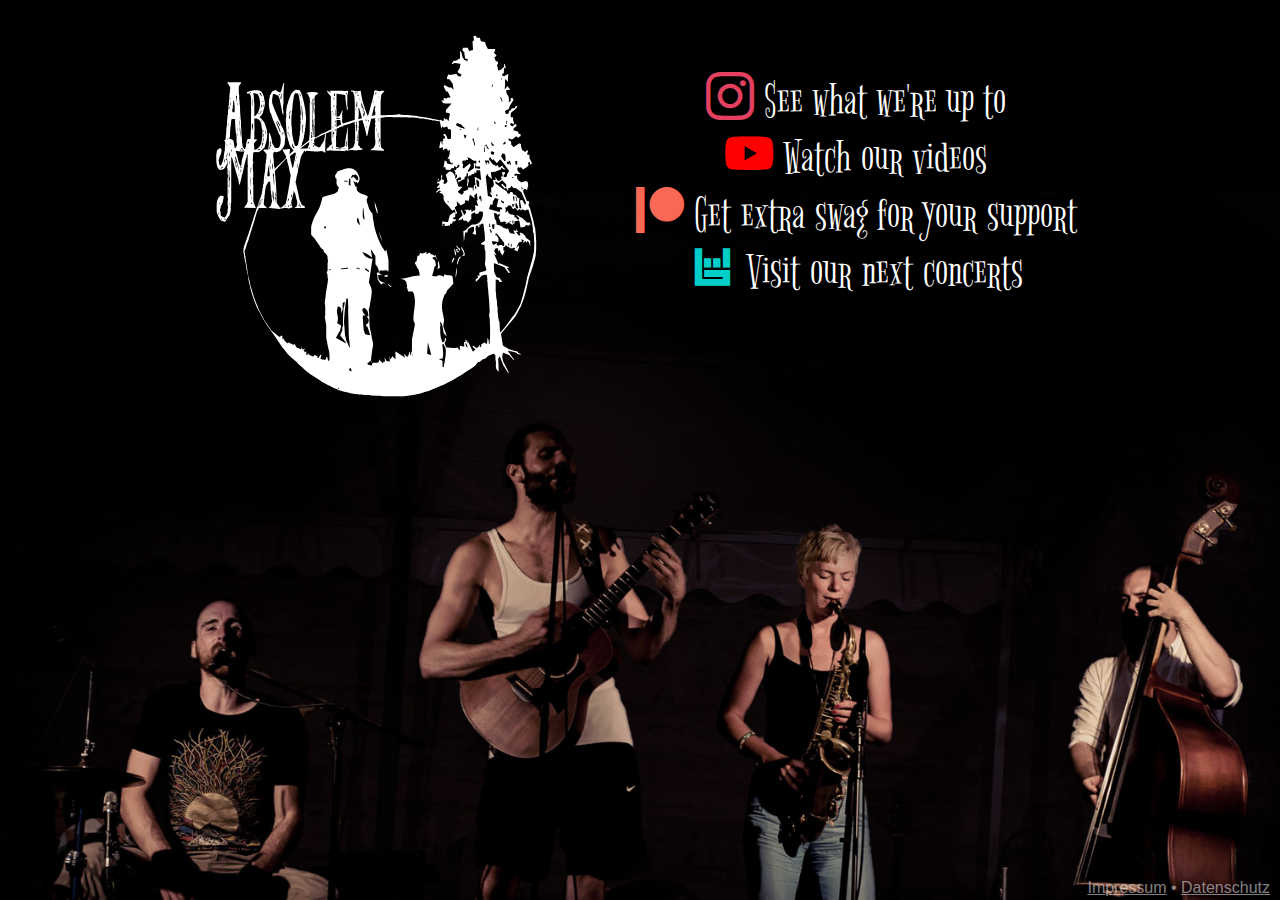
==== index.html @ 56ebdd49 "removed discord link from index" ====
<!doctype html>
<html>

<head>
  <meta charset="utf-8">
  <meta http-equiv="x-ua-compatible" content="ie=edge">
  <title>Absolem Max</title>
  <meta name="theme-color" content="#000">
  <meta name="viewport" content="width=device-width, initial-scale=1.0">
  <link rel="stylesheet" href="./style.css" media="screen" type="text/css" />
  <link rel="shortcut icon" href="./assets/favicon.png" />

  <meta property="og:type" content="website" />
  <meta property="og:site_name" content="Absolem Max" />
  <meta property="og:title" content="Absolem Max" />
  <meta property="og:image" content="https://absolem-max.com/assets/og_banner.png">
  <meta property="og:image:width" content="1200">
  <meta property="og:image:height" content="630">
  <meta property="og:image:type" content="image/png">
  <meta property="og:image" content="https://absolem-max.com/assets/og_banner_h.png">
  <meta property="og:image:width" content="1200">
  <meta property="og:image:height" content="802">
  <meta property="og:image:type" content="image/png">
  <meta property="og:image" content="https://absolem-max.com/assets/og_banner_q.png">
  <meta property="og:image:width" content="800">
  <meta property="og:image:height" content="800">
  <meta property="og:image:type" content="image/png">
  <meta property="og:email" content="info@absolem-max.com" />
  <meta property="og:url" content="https://absolem-max.com">

  <meta property="og:description" content="Finest handmade soul music" />
  <meta name="description" content="Finest handmade soul music">
  <meta name="twitter:description" content="Finest handmade soul music" <meta name="twitter:card" content="summary" />
  <meta name="twitter:title" content="Absolem Max" />
  <meta name="twitter:image:width" content="750" />
  <meta name="twitter:image:height" content="560" />
  <meta name="twitter:image" content="https://absolem-max.com/assets/bg_twitter.png" />

</head>

<body class="bg">
  <div class="wrap">
    <h1 class="logo">
      <img src="assets/logo_normal_white.svg" alt="Absolem Max" />
    </h1>

    <div class="links">
      <div>
        <a class="ctlink instagram" href="https://www.instagram.com/absolem_max/">
          <span class="icon-instagram"></span> See what we're up to</a>
      </div>
      <div>
        <a class="ctlink youtube" href="https://www.youtube.com/channel/UCwCy5fChKTUPEwrTemwY-QQ">
          <span class="icon-youtube"></span> Watch our videos</a>
      </div>
      <div>
        <a class="ctlink patreon" href="https://www.patreon.com/absolem_max">
          <span class="icon-patreon"></span> Get extra swag for your support</a>
      </div>
      <div>
        <a class="ctlink bandsintown" href="https://www.bandsintown.com/AbsolemMax">
          <span class="icon-bandsintown"></span>
          </span> Visit our next concerts</a>
      </div>
    </div>
    <div class="footer">
      <a href="./impressum.html">Impressum</a> &bull;
      <a href="./datenschutz.html">Datenschutz</a>
    </div>
  </div>

</body>

</html>
---- style.css ----
/* latin-ext */
@font-face {
  font-family: "Bigelow Rules";
  font-style: normal;
  font-weight: 400;
  src: local("Bigelow Rules Regular"), local("BigelowRules-Regular"),
    url(./assets/BigelowRules-ext.woff2) format("woff2");
  unicode-range: U+0100-024F, U+0259, U+1E00-1EFF, U+2020, U+20A0-20AB,
    U+20AD-20CF, U+2113, U+2C60-2C7F, U+A720-A7FF;
}
/* latin */
@font-face {
  font-family: "Bigelow Rules";
  font-style: normal;
  font-weight: 400;
  src: local("Bigelow Rules Regular"), local("BigelowRules-Regular"),
    url(./assets/BigelowRules.woff2) format("woff2");
  unicode-range: U+0000-00FF, U+0131, U+0152-0153, U+02BB-02BC, U+02C6, U+02DA,
    U+02DC, U+2000-206F, U+2074, U+20AC, U+2122, U+2191, U+2193, U+2212, U+2215,
    U+FEFF, U+FFFD;
}
@font-face {
  font-family: "icomoon";
  src: url("assets/icomoon/fonts/icomoon.eot?ggd8ik");
  src: url("assets/icomoon/fonts/icomoon.eot?ggd8ik#iefix")
      format("embedded-opentype"),
    url("assets/icomoon/fonts/icomoon.ttf?ggd8ik") format("truetype"),
    url("assets/icomoon/fonts/icomoon.woff?ggd8ik") format("woff"),
    url("assets/icomoon/fonts/icomoon.svg?ggd8ik#icomoon") format("svg");
  font-weight: normal;
  font-style: normal;
}

[class^="icon-"],
[class*=" icon-"] {
  /* use !important to prevent issues with browser extensions that change fonts */
  font-family: "icomoon" !important;
  speak: none;
  font-style: normal;
  font-weight: normal;
  font-variant: normal;
  text-transform: none;
  line-height: 1;

  /* Better Font Rendering =========== */
  -webkit-font-smoothing: antialiased;
  -moz-osx-font-smoothing: grayscale;
}

.icon-bandsintown:before {
  content: "\e909";
  color: #00cec8;
}
.ctlink.bandsintown:focus,
.ctlink.bandsintown:active,
.ctlink.bandsintown:hover {
  color: #00cec8;
}
.icon-applemusic:before {
  content: "\e906";
}

.icon-discord:before {
  content: "\e900";
  color: #7289da;
}
.ctlink.discord:focus,
.ctlink.discord:active,
.ctlink.discord:hover {
  color: #7289da;
}
.icon-facebook:before {
  content: "\e901";
  color: #3b5998;
}
.icon-googleplay:before {
  content: "\e907";
  color: #607d8b;
}
.icon-instagram:before {
  content: "\e902";
  color: #e4405f;
}
.ctlink.instagram:focus,
.ctlink.instagram:active,
.ctlink.instagram:hover {
  color: #e4405f;
}
.icon-patreon:before {
  content: "\e903";
  color: #f96854;
}
.ctlink.patreon:focus,
.ctlink.patreon:active,
.ctlink.patreon:hover {
  color: #f96854;
}
.icon-spotify:before {
  content: "\e908";
  color: #1ed760;
}
.icon-twitter:before {
  content: "\e904";
  color: #1da1f2;
}
.icon-youtube:before {
  content: "\e905";
  color: #f00;
}
.ctlink.youtube:focus,
.ctlink.youtube:active,
.ctlink.youtube:hover {
  color: #f00;
}

html {
  height: 100%;
  box-sizing: border-box;
}

*,
*:before,
*:after {
  box-sizing: inherit;
}

body {
  position: relative;
  padding-bottom: 6rem;
  background: black;
  background-size: cover;
  background-position: center 12em;
  background-repeat: no-repeat;
  margin: 0;
  min-height: 100%;
}
body.bg {
  background-image: url(./assets/bg.jpg);
}

.wrap {
  max-width: 960px;
  margin: 0 auto;
  color: #fff;
  font-family: sans-serif;
}
h1 {
  font-size: 4em;
}
h2 {
  font-size: 2.5em;
}
h1,
h2,
.ctlink {
  font-weight: normal;
  font-family: "Bigelow Rules", fantasy, serif;
}
.links {
  padding: 4.5em 0 0;
  text-align: center;
}
.logo {
  width: 25rem;
  margin: 1rem;
  float: left;
}

.ctlink {
  text-align: center;
  /* display: block; */
  color: white;
  text-decoration: none;
  font-size: 3em;
  text-shadow: 0 0 10px #000;
}

.ctlink:active [class^="icon-"]:before,
.ctlink:active [class*=" icon-"]:before,
.ctlink:focus [class^="icon-"]:before,
.ctlink:focus [class*=" icon-"]:before,
.ctlink:hover [class^="icon-"]:before,
.ctlink:hover [class*=" icon-"]:before {
  color: white;
}

.footer {
  position: absolute;
  bottom: 3px;
  right: 10px;
}
a {
  color: #9b7758;
}
.footer,
.footer a {
  color: rgba(255, 255, 255, 0.5);
}
a:hover,
a:focus,
a:active {
  color: #784e49;
}

@media screen and (max-width: 800px) {
  .logo {
    float: none;
    margin: auto;
    width: 20rem;
  }
  body {
    background-size: contain;
    background-position: 0 15em;
  }
  .links {
    padding: 1em 0 0;
  }
}
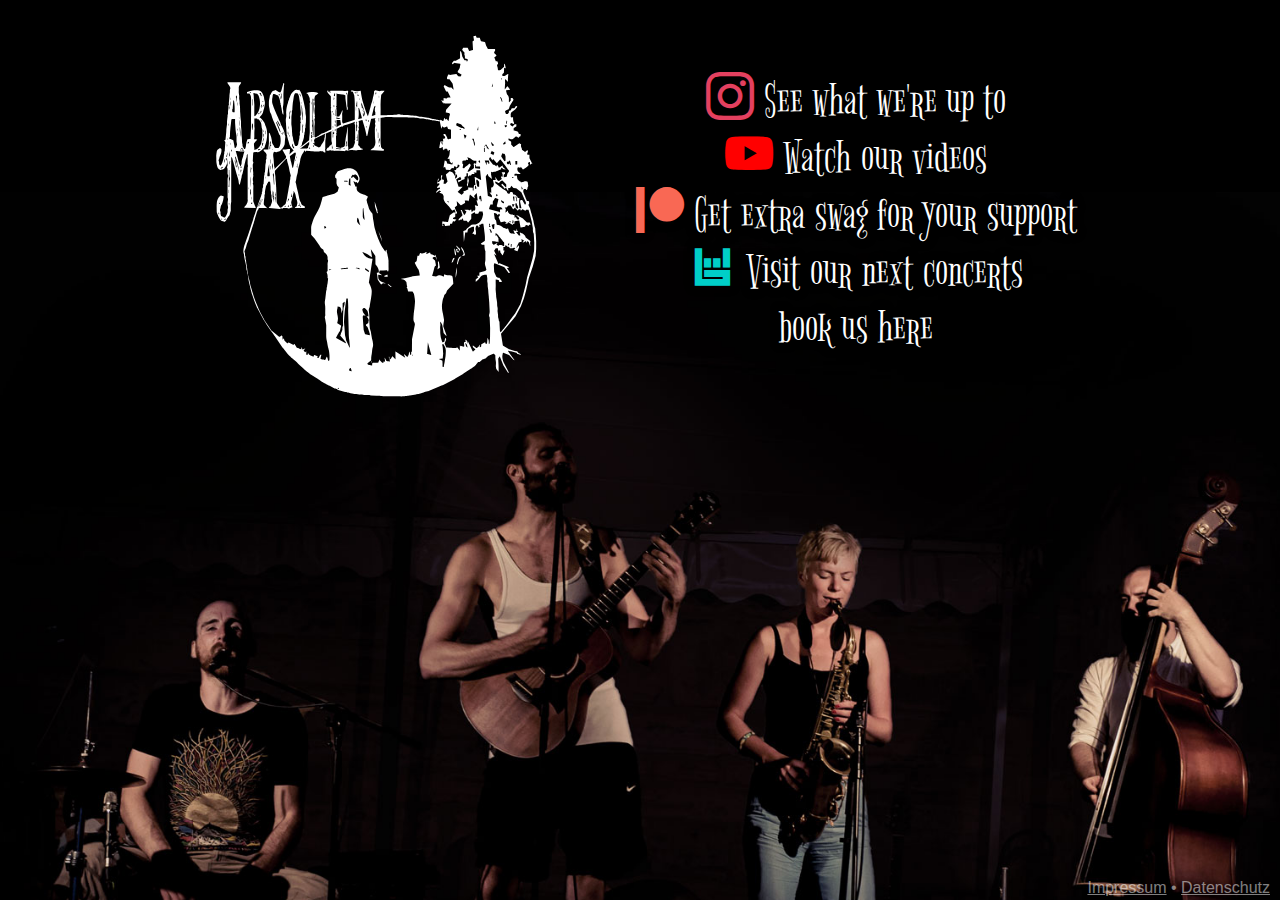
==== commit 0b3f05c5: "Update index.html" ====
--- a/index.html
+++ b/index.html
@@ -26,11 +26,12 @@
   <meta property="og:image:height" content="800">
   <meta property="og:image:type" content="image/png">
   <meta property="og:email" content="info@absolem-max.com" />
-  <meta property="og:url" content="https://absolem-max.com">
+  <meta property="og:url" content="https://absolem-max.com"/>
 
   <meta property="og:description" content="Finest handmade soul music" />
-  <meta name="description" content="Finest handmade soul music">
-  <meta name="twitter:description" content="Finest handmade soul music" <meta name="twitter:card" content="summary" />
+  <meta name="description" content="Finest handmade soul music"/>
+  <meta name="twitter:description" content="Finest handmade soul music"/> 
+  <meta name="twitter:card" content="summary" />
   <meta name="twitter:title" content="Absolem Max" />
   <meta name="twitter:image:width" content="750" />
   <meta name="twitter:image:height" content="560" />
@@ -60,7 +61,12 @@
       <div>
         <a class="ctlink bandsintown" href="https://www.bandsintown.com/AbsolemMax">
           <span class="icon-bandsintown"></span>
-          </span> Visit our next concerts</a>
+          Visit our next concerts</a>
+      </div>
+      <div>
+        <a class="ctlink Booking/press" href="">
+          <span class=""></span>
+          book us here</a>
       </div>
     </div>
     <div class="footer">
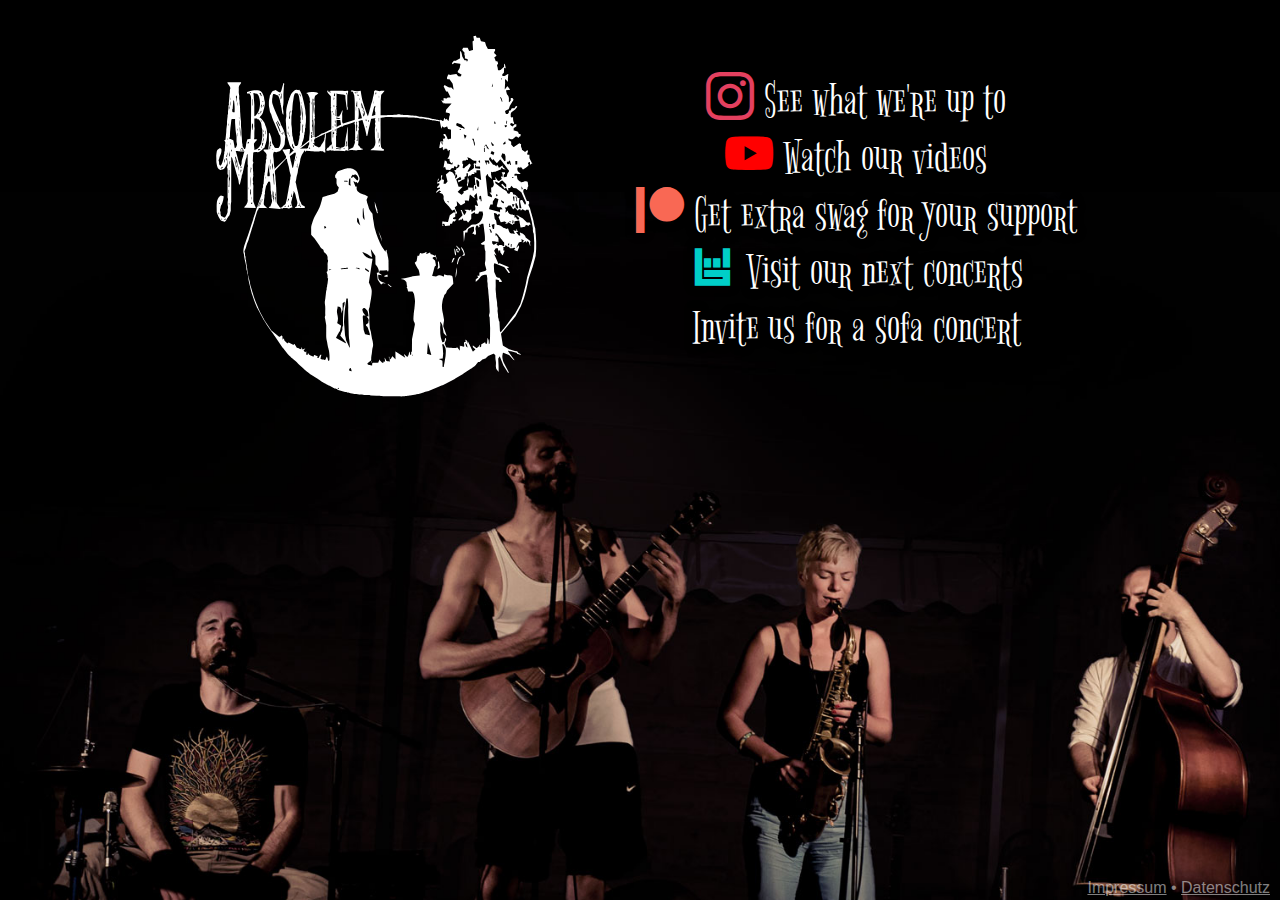
==== commit b01e5af8: "added sofa concerts link" ====
--- a/index.html
+++ b/index.html
@@ -61,12 +61,11 @@
       <div>
         <a class="ctlink bandsintown" href="https://www.bandsintown.com/AbsolemMax">
           <span class="icon-bandsintown"></span>
-          Visit our next concerts</a>
+          </span> Visit our next concerts</a>
       </div>
       <div>
-        <a class="ctlink Booking/press" href="">
-          <span class=""></span>
-          book us here</a>
+        <a class="ctlink sofaconcerts" href="https://www.sofaconcerts.org/en/artists/absolemmax">
+          </span> Invite us for a sofa concert</a>
       </div>
     </div>
     <div class="footer">
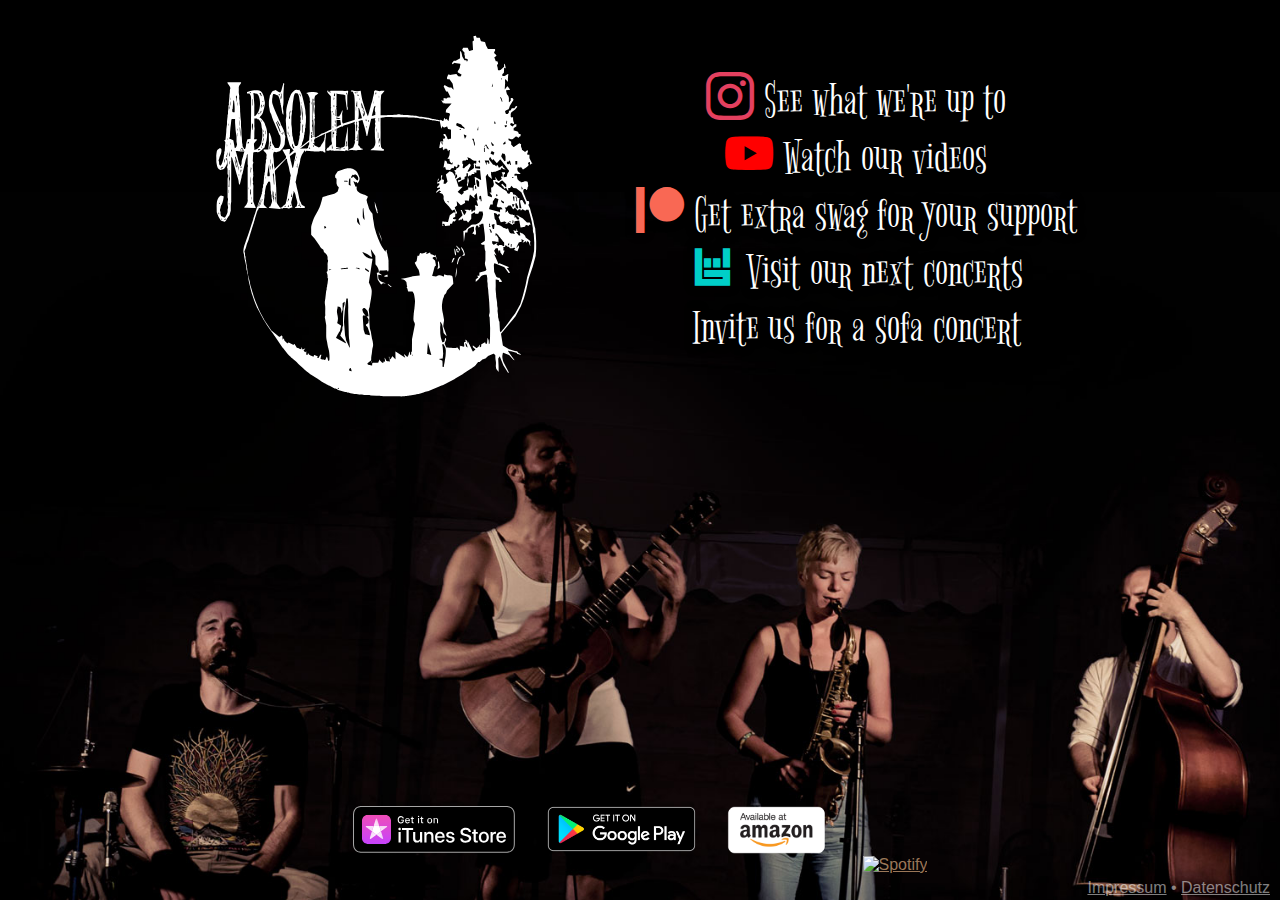
==== commit bb1dfb91: "feat: add links to stores" ====
--- a/index.html
+++ b/index.html
@@ -68,6 +68,16 @@
           </span> Invite us for a sofa concert</a>
       </div>
     </div>
+    <div class="stores">
+      <a href="https://itunes.apple.com/artist/absolem-max/1439361475" class="itunes"><img src="assets/stores/itunes.svg"
+          alt="Get it on iTunes Store" /></a>
+      <a href="https://play.google.com/store/music/artist/Absolem_Max?id=Aouvhw4uj74nzxypdl2fiz2xo3a" class="googleplay"><img
+          src="assets/stores/google-play-badge.png" alt="Get it on Google Play" /></a>
+      <a href="https://www.amazon.com/s/?field-keywords=Absolem%20Max&index=digital-music" class="amazon"><img src="assets/stores/amazon-logo_white.png"
+          alt="Available at Amazon" /></a>
+      <a href="https://open.spotify.com/artist/4Hzuw7FuMZekmDIScUTZLw?si=l5chsfJ3SH6utVJqLD1tZw" class="spotify"><img
+          src="assets/stores/spotify.png" alt="Spotify" /></a>
+    </div>
     <div class="footer">
       <a href="./impressum.html">Impressum</a> &bull;
       <a href="./datenschutz.html">Datenschutz</a>
--- a/style.css
+++ b/style.css
@@ -184,6 +184,12 @@
   color: white;
 }
 
+.stores {
+  position: absolute;
+  bottom: 10px;
+  left: 0;
+  right: 0;
+}
 .footer {
   position: absolute;
   bottom: 3px;
@@ -200,6 +206,21 @@
 a:focus,
 a:active {
   color: #784e49;
+}
+
+.stores {
+  text-align: center;
+}
+.stores img {
+  height: 3em;
+  margin: 1em;
+}
+
+.stores .googleplay img {
+  height: 4.1em;
+  position: relative;
+  margin: 0;
+  top: -0.5em;
 }
 
 @media screen and (max-width: 800px) {
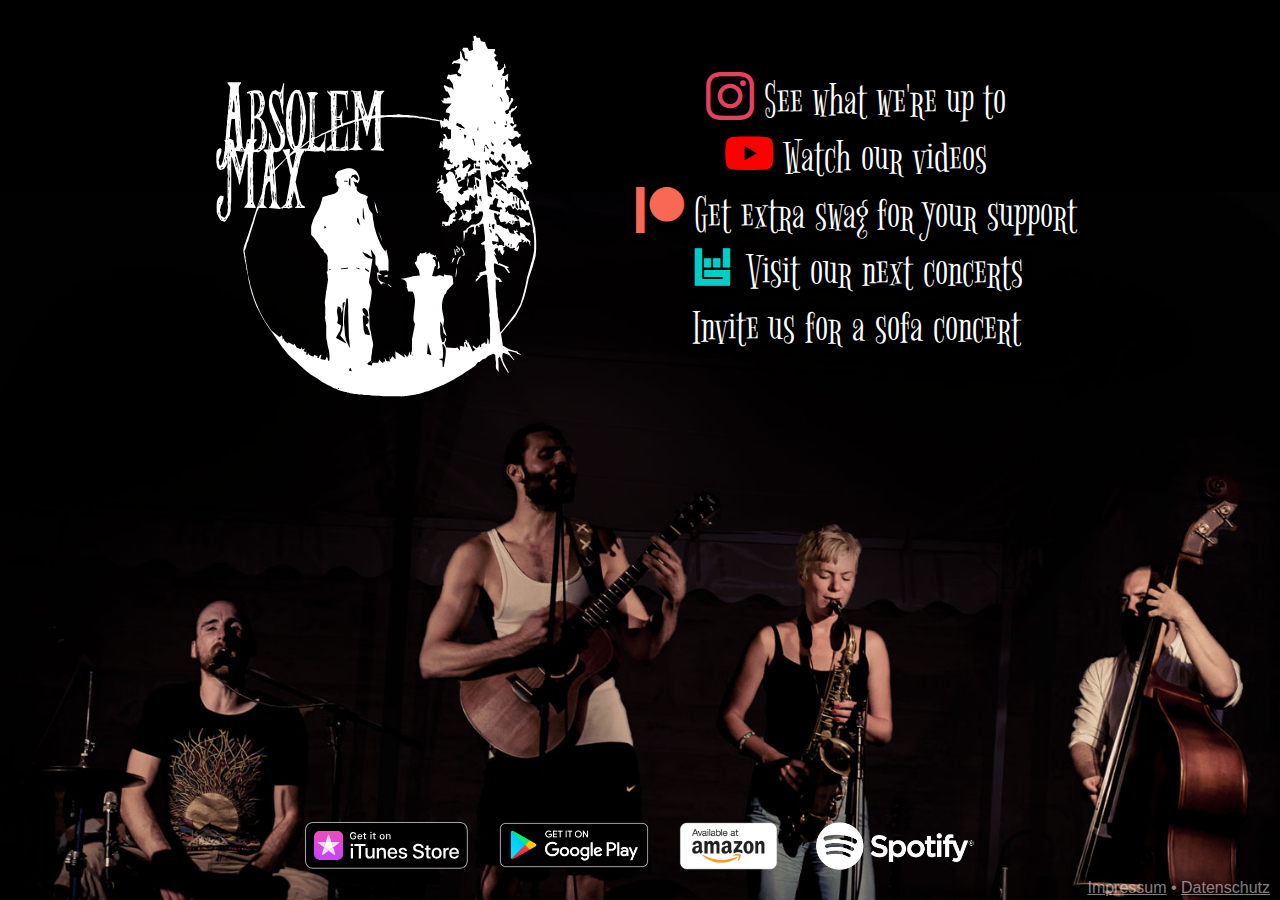
==== commit 0ff5f1b9: "fix: fix typos" ====
--- a/index.html
+++ b/index.html
@@ -26,11 +26,11 @@
   <meta property="og:image:height" content="800">
   <meta property="og:image:type" content="image/png">
   <meta property="og:email" content="info@absolem-max.com" />
-  <meta property="og:url" content="https://absolem-max.com"/>
+  <meta property="og:url" content="https://absolem-max.com" />
 
   <meta property="og:description" content="Finest handmade soul music" />
-  <meta name="description" content="Finest handmade soul music"/>
-  <meta name="twitter:description" content="Finest handmade soul music"/> 
+  <meta name="description" content="Finest handmade soul music" />
+  <meta name="twitter:description" content="Finest handmade soul music" />
   <meta name="twitter:card" content="summary" />
   <meta name="twitter:title" content="Absolem Max" />
   <meta name="twitter:image:width" content="750" />
@@ -76,7 +76,7 @@
       <a href="https://www.amazon.com/s/?field-keywords=Absolem%20Max&index=digital-music" class="amazon"><img src="assets/stores/amazon-logo_white.png"
           alt="Available at Amazon" /></a>
       <a href="https://open.spotify.com/artist/4Hzuw7FuMZekmDIScUTZLw?si=l5chsfJ3SH6utVJqLD1tZw" class="spotify"><img
-          src="assets/stores/spotify.png" alt="Spotify" /></a>
+          src="assets/stores/Spotify.png" alt="Spotify" /></a>
     </div>
     <div class="footer">
       <a href="./impressum.html">Impressum</a> &bull;
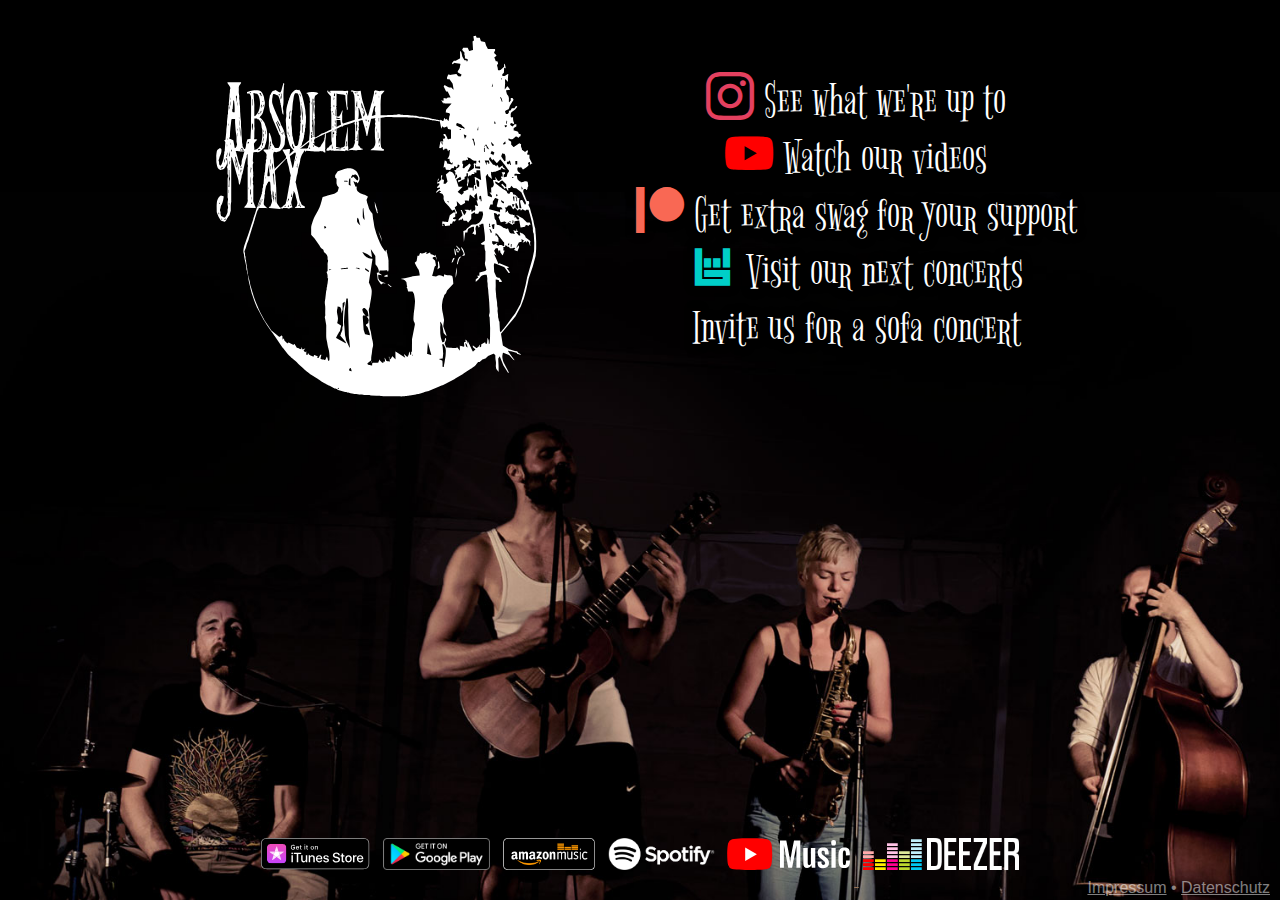
==== commit 1c02d10f: "add youtube music, deezer and listen entry" ====
--- a/index.html
+++ b/index.html
@@ -1,89 +1,138 @@
-<!doctype html>
+<!DOCTYPE html>
 <html>
+  <head>
+    <meta charset="utf-8" />
+    <meta http-equiv="x-ua-compatible" content="ie=edge" />
+    <title>Absolem Max</title>
+    <meta name="theme-color" content="#000" />
+    <meta name="viewport" content="width=device-width, initial-scale=1.0" />
+    <link rel="stylesheet" href="./style.css" media="screen" type="text/css" />
+    <link rel="shortcut icon" href="./assets/favicon.png" />
 
-<head>
-  <meta charset="utf-8">
-  <meta http-equiv="x-ua-compatible" content="ie=edge">
-  <title>Absolem Max</title>
-  <meta name="theme-color" content="#000">
-  <meta name="viewport" content="width=device-width, initial-scale=1.0">
-  <link rel="stylesheet" href="./style.css" media="screen" type="text/css" />
-  <link rel="shortcut icon" href="./assets/favicon.png" />
+    <meta property="og:type" content="website" />
+    <meta property="og:site_name" content="Absolem Max" />
+    <meta property="og:title" content="Absolem Max" />
+    <meta
+      property="og:image"
+      content="https://absolem-max.com/assets/og_banner.png"
+    />
+    <meta property="og:image:width" content="1200" />
+    <meta property="og:image:height" content="630" />
+    <meta property="og:image:type" content="image/png" />
+    <meta
+      property="og:image"
+      content="https://absolem-max.com/assets/og_banner_h.png"
+    />
+    <meta property="og:image:width" content="1200" />
+    <meta property="og:image:height" content="802" />
+    <meta property="og:image:type" content="image/png" />
+    <meta
+      property="og:image"
+      content="https://absolem-max.com/assets/og_banner_q.png"
+    />
+    <meta property="og:image:width" content="800" />
+    <meta property="og:image:height" content="800" />
+    <meta property="og:image:type" content="image/png" />
+    <meta property="og:email" content="info@absolem-max.com" />
+    <meta property="og:url" content="https://absolem-max.com" />
 
-  <meta property="og:type" content="website" />
-  <meta property="og:site_name" content="Absolem Max" />
-  <meta property="og:title" content="Absolem Max" />
-  <meta property="og:image" content="https://absolem-max.com/assets/og_banner.png">
-  <meta property="og:image:width" content="1200">
-  <meta property="og:image:height" content="630">
-  <meta property="og:image:type" content="image/png">
-  <meta property="og:image" content="https://absolem-max.com/assets/og_banner_h.png">
-  <meta property="og:image:width" content="1200">
-  <meta property="og:image:height" content="802">
-  <meta property="og:image:type" content="image/png">
-  <meta property="og:image" content="https://absolem-max.com/assets/og_banner_q.png">
-  <meta property="og:image:width" content="800">
-  <meta property="og:image:height" content="800">
-  <meta property="og:image:type" content="image/png">
-  <meta property="og:email" content="info@absolem-max.com" />
-  <meta property="og:url" content="https://absolem-max.com" />
+    <meta property="og:description" content="Finest handmade soul music" />
+    <meta name="description" content="Finest handmade soul music" />
+    <meta name="twitter:description" content="Finest handmade soul music" />
+    <meta name="twitter:card" content="summary" />
+    <meta name="twitter:title" content="Absolem Max" />
+    <meta name="twitter:image:width" content="750" />
+    <meta name="twitter:image:height" content="560" />
+    <meta
+      name="twitter:image"
+      content="https://absolem-max.com/assets/bg_twitter.png"
+    />
+  </head>
 
-  <meta property="og:description" content="Finest handmade soul music" />
-  <meta name="description" content="Finest handmade soul music" />
-  <meta name="twitter:description" content="Finest handmade soul music" />
-  <meta name="twitter:card" content="summary" />
-  <meta name="twitter:title" content="Absolem Max" />
-  <meta name="twitter:image:width" content="750" />
-  <meta name="twitter:image:height" content="560" />
-  <meta name="twitter:image" content="https://absolem-max.com/assets/bg_twitter.png" />
+  <body class="bg">
+    <div class="wrap">
+      <h1 class="logo">
+        <img src="assets/logo_normal_white.svg" alt="Absolem Max" />
+      </h1>
 
-</head>
-
-<body class="bg">
-  <div class="wrap">
-    <h1 class="logo">
-      <img src="assets/logo_normal_white.svg" alt="Absolem Max" />
-    </h1>
-
-    <div class="links">
-      <div>
-        <a class="ctlink instagram" href="https://www.instagram.com/absolem_max/">
-          <span class="icon-instagram"></span> See what we're up to</a>
+      <div class="links">
+        <div>
+          <a
+            class="ctlink instagram"
+            href="https://www.instagram.com/absolem_max/"
+          >
+            <span class="icon-instagram"></span> See what we're up to</a
+          >
+        </div>
+        <div>
+          <a
+            class="ctlink youtube"
+            href="https://www.youtube.com/channel/UCwCy5fChKTUPEwrTemwY-QQ"
+          >
+            <span class="icon-youtube"></span> Watch our videos</a
+          >
+        </div>
+        <div>
+          <a class="ctlink patreon" href="https://www.patreon.com/absolem_max">
+            <span class="icon-patreon"></span> Get extra swag for your
+            support</a
+          >
+        </div>
+        <div>
+          <a
+            class="ctlink bandsintown"
+            href="https://www.bandsintown.com/AbsolemMax"
+          >
+            <span class="icon-bandsintown"></span> Visit our next concerts</a
+          >
+        </div>
+        <div>
+          <a
+            class="ctlink sofaconcerts"
+            href="https://www.sofaconcerts.org/en/artists/absolemmax"
+          >
+            Invite us for a sofa concert</a
+          >
+        </div>
       </div>
-      <div>
-        <a class="ctlink youtube" href="https://www.youtube.com/channel/UCwCy5fChKTUPEwrTemwY-QQ">
-          <span class="icon-youtube"></span> Watch our videos</a>
+      <div class="stores">
+        <a
+          href="https://itunes.apple.com/artist/absolem-max/1439361475"
+          class="itunes"
+          ><img src="assets/stores/itunes.svg" alt="Get it on iTunes Store"
+        /></a>
+        <a
+          href="https://play.google.com/store/music/artist/Absolem_Max?id=Aouvhw4uj74nzxypdl2fiz2xo3a"
+          class="googleplay"
+          ><img
+            src="assets/stores/google-play-badge.png"
+            alt="Get it on Google Play"
+        /></a>
+        <a
+          href="https://www.amazon.com/s/?field-keywords=Absolem%20Max&index=digital-music"
+          class="amazon"
+          ><img
+            src="assets/stores/amazon-logo_white.png"
+            alt="Available at Amazon"
+        /></a>
+        <a
+          href="https://open.spotify.com/artist/4Hzuw7FuMZekmDIScUTZLw?si=l5chsfJ3SH6utVJqLD1tZw"
+          class="spotify"
+          ><img src="assets/stores/Spotify.png" alt="Spotify"
+        /></a>
+        <a
+          href="https://music.youtube.com/channel/UCtrFXxZ25wJU_wlvltqIUlA"
+          class="youtubemusic"
+          ><img src="assets/stores/youtubemusic.svg" alt="Last.fm" />
+        </a>
+        <a href="https://www.deezer.com/artist/52778512" class="deezer"
+          ><img src="assets/stores/deezer.png" alt="Last.fm"
+        /></a>
       </div>
-      <div>
-        <a class="ctlink patreon" href="https://www.patreon.com/absolem_max">
-          <span class="icon-patreon"></span> Get extra swag for your support</a>
-      </div>
-      <div>
-        <a class="ctlink bandsintown" href="https://www.bandsintown.com/AbsolemMax">
-          <span class="icon-bandsintown"></span>
-          </span> Visit our next concerts</a>
-      </div>
-      <div>
-        <a class="ctlink sofaconcerts" href="https://www.sofaconcerts.org/en/artists/absolemmax">
-          </span> Invite us for a sofa concert</a>
+      <div class="footer">
+        <a href="./impressum.html">Impressum</a> &bull;
+        <a href="./datenschutz.html">Datenschutz</a>
       </div>
     </div>
-    <div class="stores">
-      <a href="https://itunes.apple.com/artist/absolem-max/1439361475" class="itunes"><img src="assets/stores/itunes.svg"
-          alt="Get it on iTunes Store" /></a>
-      <a href="https://play.google.com/store/music/artist/Absolem_Max?id=Aouvhw4uj74nzxypdl2fiz2xo3a" class="googleplay"><img
-          src="assets/stores/google-play-badge.png" alt="Get it on Google Play" /></a>
-      <a href="https://www.amazon.com/s/?field-keywords=Absolem%20Max&index=digital-music" class="amazon"><img src="assets/stores/amazon-logo_white.png"
-          alt="Available at Amazon" /></a>
-      <a href="https://open.spotify.com/artist/4Hzuw7FuMZekmDIScUTZLw?si=l5chsfJ3SH6utVJqLD1tZw" class="spotify"><img
-          src="assets/stores/Spotify.png" alt="Spotify" /></a>
-    </div>
-    <div class="footer">
-      <a href="./impressum.html">Impressum</a> &bull;
-      <a href="./datenschutz.html">Datenschutz</a>
-    </div>
-  </div>
-
-</body>
-
+  </body>
 </html>
--- a/style.css
+++ b/style.css
@@ -211,16 +211,37 @@
 .stores {
   text-align: center;
 }
+
 .stores img {
-  height: 3em;
-  margin: 1em;
-}
-
-.stores .googleplay img {
-  height: 4.1em;
+  height: 2em;
+  margin: 1em 0.25em;
+}
+
+.listen {
+  text-align: center;
+}
+.listen .stores a {
+  display: block;
+}
+.listen .stores {
   position: relative;
-  margin: 0;
-  top: -0.5em;
+}
+.listen .stores img {
+  height: auto !important;
+  width: 15em;
+  margin: 1.5em auto;
+  display: block;
+}
+.listen h1 {
+  margin-bottom: 0;
+}
+.listen h2 {
+  margin-top: 0;
+}
+.listen .logo {
+  display: block;
+  float: none;
+  margin: 1rem auto 0;
 }
 
 @media screen and (max-width: 800px) {
@@ -236,4 +257,8 @@
   .links {
     padding: 1em 0 0;
   }
-}
+  .stores {
+    position: relative;
+    margin-top: 50px;
+  }
+}
